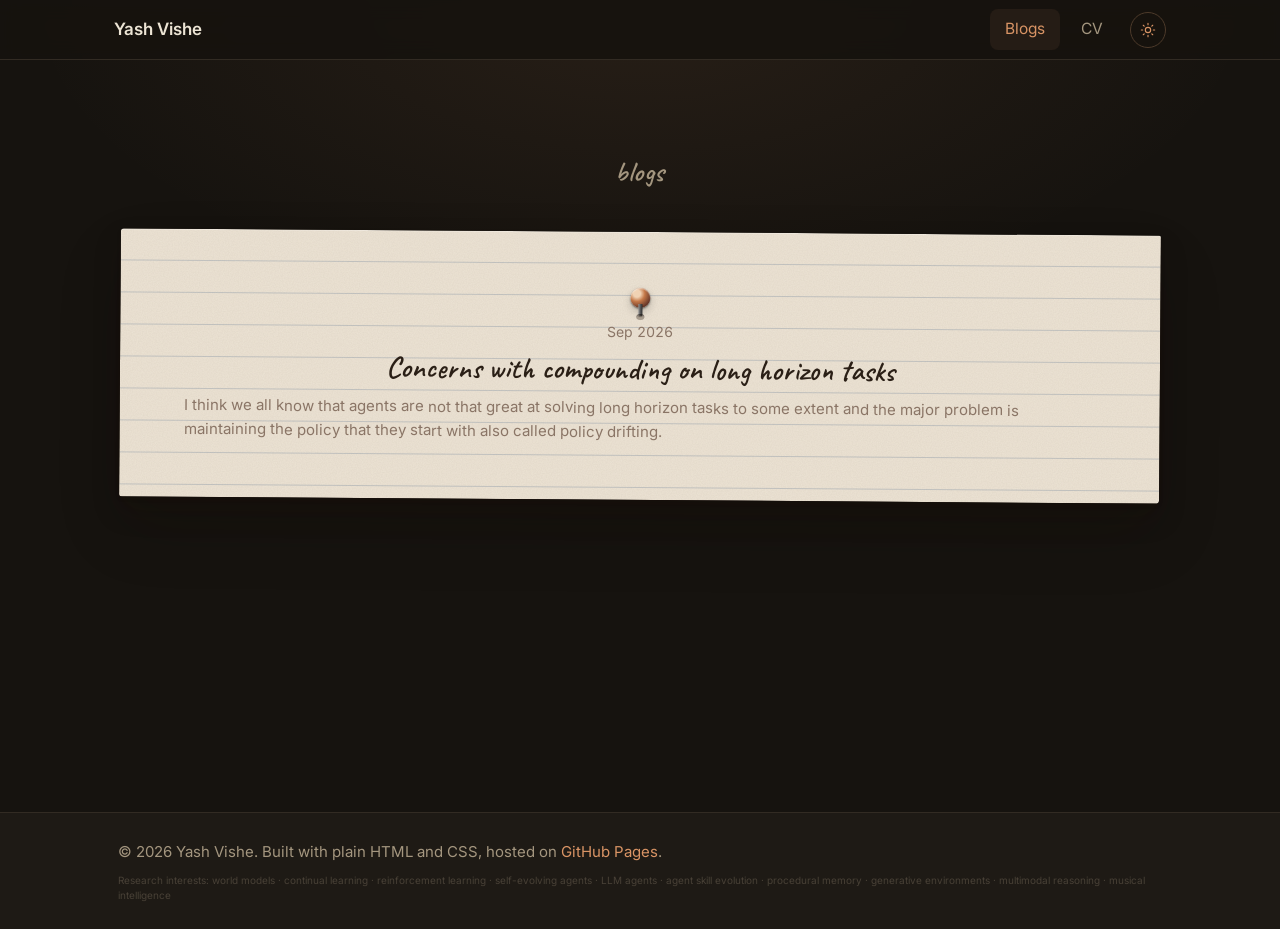
==== blogs/index.html @ 54bf5821 "Add a blogs section next to CV on the live site. Co-authored-by: Cursor <cursoragent@cursor.com>" ====
<!DOCTYPE html>
<html lang="en">
<head>
<meta charset="utf-8">
<meta name="viewport" content="width=device-width, initial-scale=1">
<title>Blogs — Yash Vishe</title>
<meta name="description" content="Notes from Yash Vishe on agents, policy drift, and long horizon tasks.">
<meta name="author" content="Yash Vishe">
<link rel="canonical" href="https://yashvishe13.github.io/blogs/">
<meta name="robots" content="index, follow">

<meta property="og:type" content="website">
<meta property="og:site_name" content="Yash Vishe">
<meta property="og:title" content="Blogs — Yash Vishe">
<meta property="og:description" content="Notes from Yash Vishe on agents, policy drift, and long horizon tasks.">
<meta property="og:url" content="https://yashvishe13.github.io/blogs/">
<meta property="og:image" content="https://yashvishe13.github.io/assets/profile.jpg">

<meta name="twitter:card" content="summary">
<meta name="twitter:title" content="Blogs — Yash Vishe">
<meta name="twitter:description" content="Notes from Yash Vishe on agents, policy drift, and long horizon tasks.">
<meta name="twitter:image" content="https://yashvishe13.github.io/assets/profile.jpg">

<link rel="preconnect" href="https://fonts.googleapis.com">
<link rel="preconnect" href="https://fonts.gstatic.com" crossorigin>
<link href="https://fonts.googleapis.com/css2?family=Caveat:wght@500;600;700&family=Inter:wght@400;500;600;700&display=swap" rel="stylesheet">
<link rel="stylesheet" href="../style.css">

<script>
(function () {
  var saved = localStorage.getItem('theme');
  document.documentElement.setAttribute('data-theme', saved || 'dark');
})();
</script>
</head>
<body class="board">

<nav class="nav">
  <div class="nav-inner">
    <a class="nav-logo" href="/">
      <span>Yash Vishe</span>
    </a>
    <div class="nav-right">
      <ul class="nav-links">
        <li><a href="/blogs/" class="active" aria-current="page">Blogs</a></li>
        <li><a href="/assets/resume_main.pdf">CV</a></li>
      </ul>
      <button id="themeToggle" class="theme-toggle" type="button" aria-label="Toggle color mode" title="Switch to dark mode">
        <svg class="icon-moon" viewBox="0 0 24 24" fill="none" stroke="currentColor" stroke-width="1.7" stroke-linecap="round" stroke-linejoin="round"><path d="M21 12.8A9 9 0 1 1 11.2 3a7 7 0 0 0 9.8 9.8Z"/></svg>
        <svg class="icon-sun" viewBox="0 0 24 24" fill="none" stroke="currentColor" stroke-width="1.7" stroke-linecap="round" stroke-linejoin="round"><circle cx="12" cy="12" r="4"/><path d="M12 2v2m0 16v2M4.9 4.9l1.4 1.4m11.4 11.4 1.4 1.4M2 12h2m16 0h2M4.9 19.1l1.4-1.4M17.7 6.3l1.4-1.4"/></svg>
      </button>
    </div>
  </div>
</nav>

<main class="page page-article">
  <h1 class="board-kicker">blogs</h1>
  <div class="note-list">
    <a class="note-item paper" href="compounding-long-horizon-tasks.html">
      <span class="pin" aria-hidden="true"></span>
      <span class="note-date">Sep 2026</span>
      <span class="note-title">Concerns with compounding on long horizon tasks</span>
      <span class="note-excerpt">I think we all know that agents are not that great at solving long horizon tasks to some extent and the major problem is maintaining the policy that they start with also called policy drifting.</span>
    </a>
  </div>
</main>

<footer class="footer">
  <p>© 2026 Yash Vishe. Built with plain HTML and CSS, hosted on <a href="https://pages.github.com/" target="_blank" rel="noopener">GitHub Pages</a>.</p>
  <p class="footer-keywords">Research interests: world models · continual learning · reinforcement learning · self-evolving agents · LLM agents · agent skill evolution · procedural memory · generative environments · multimodal reasoning · musical intelligence</p>
</footer>

<script>
(function () {
  var btn = document.getElementById('themeToggle');
  apply(document.documentElement.getAttribute('data-theme') || 'dark');

  btn.addEventListener('click', function () {
    var next = document.documentElement.getAttribute('data-theme') === 'dark' ? 'light' : 'dark';
    apply(next);
    localStorage.setItem('theme', next);
  });

  function apply(mode) {
    document.documentElement.setAttribute('data-theme', mode);
    btn.setAttribute('aria-pressed', mode === 'dark');
    btn.title = mode === 'dark' ? 'Switch to light mode' : 'Switch to dark mode';
  }
})();
</script>

</body>
</html>
---- style.css ----
/* ---------- tokens ---------- */
:root {
  --max-width: 1100px;
  --sidebar-w: 250px;
  --gap: 40px;
  --nav-height: 60px;
  --section-gap: 58px;
  --radius: 12px;
  --radius-sm: 8px;
  --shadow-sm: 0 1px 2px rgba(0, 0, 0, .06);
  --shadow-md: 0 4px 14px rgba(0, 0, 0, .08);
  --t: 150ms ease;

  --c-bg: #ffffff;
  --c-bg-2: #f9f4f1;
  --c-bg-3: #f0e8e3;
  --c-nav-bg: rgba(255, 255, 255, .92);
  --c-text: #18100a;
  --c-text-2: #3d2818;
  --c-text-3: #7d6659;
  --c-text-4: #a89082;
  --c-border: #e5d8d0;
  --c-border-2: #d0c0b5;
  --c-accent: #6b3a2a;
  --c-accent-dark: #5a2e1e;
  --c-accent-bg: #f9f0ec;
  --c-accent-border: #dfc4bb;
  --c-amber: #92400e;
  --c-amber-bg: #fef3c7;
  --c-amber-border: #fde68a;

  --c-paper: #ece3d4;
  --c-paper-ink: #2a1f16;
  --c-paper-ink-2: #4a3b2e;
  --c-paper-ink-3: #8a7566;
  --c-paper-accent: #6b3a2a;
}

/* dark mode — explicit choice wins in both directions */
:root[data-theme="dark"] {
  color-scheme: dark;
  --c-bg: #16130f;
  --c-bg-2: #1e1a15;
  --c-bg-3: #2a241d;
  --c-nav-bg: rgba(22, 19, 15, .92);
  --c-text: #ece4d4;
  --c-text-2: #d5c9b5;
  --c-text-3: #a4967f;
  --c-text-4: #7b6f5e;
  --c-border: #322b23;
  --c-border-2: #473d31;
  --c-accent: #d99465;
  --c-accent-dark: #eaab80;
  --c-accent-bg: #251c15;
  --c-accent-border: #4d3a2a;
  --c-amber: #e8b866;
  --c-amber-bg: #2b2113;
  --c-amber-border: #4c3a1d;
  --shadow-sm: 0 1px 2px rgba(0, 0, 0, .4);
  --shadow-md: 0 4px 14px rgba(0, 0, 0, .5);
  --shadow-lg: 0 8px 28px rgba(0, 0, 0, .6);
}

* { box-sizing: border-box; }

html { scroll-behavior: smooth; scroll-padding-top: calc(var(--nav-height) + 24px); }

body {
  margin: 0;
  background: var(--c-bg);
  color: var(--c-text);
  font-family: Inter, -apple-system, system-ui, "Segoe UI", sans-serif;
  font-size: 17px;
  line-height: 1.7;
  -webkit-font-smoothing: antialiased;
}

a { color: var(--c-accent); text-decoration: none; }
a:hover { color: var(--c-accent-dark); text-decoration: underline; }

/* ---------- nav ---------- */
.nav {
  position: sticky;
  top: 0;
  z-index: 50;
  height: var(--nav-height);
  background: var(--c-nav-bg);
  backdrop-filter: saturate(180%) blur(10px);
  border-bottom: 1px solid var(--c-border);
}
.nav-inner {
  max-width: var(--max-width);
  height: 100%;
  margin: 0 auto;
  padding: 0 24px;
  display: flex;
  align-items: center;
  justify-content: space-between;
}
.nav-logo {
  display: flex;
  align-items: center;
  gap: 10px;
  color: var(--c-text);
  font-weight: 600;
}
.nav-logo:hover { text-decoration: none; }
.nav-right { display: flex; align-items: center; gap: 12px; }
.nav-links { display: flex; gap: 6px; list-style: none; margin: 0; padding: 0; }
.nav-links a {
  display: block;
  padding: 7px 15px;
  border-radius: var(--radius-sm);
  color: var(--c-text-3);
  font-size: 15.5px;
  transition: background var(--t), color var(--t);
}
.nav-links a:hover { background: var(--c-bg-2); color: var(--c-text); text-decoration: none; }
.nav-links a.active { background: var(--c-accent-bg); color: var(--c-accent); }

/* ---------- layout ---------- */
.page {
  max-width: var(--max-width);
  margin: 0 auto;
  padding: 52px 28px 0;
}
.profile-layout {
  display: grid;
  grid-template-columns: var(--sidebar-w) minmax(0, 1fr);
  gap: var(--gap);
  align-items: start;
}

/* ---------- sidebar ---------- */
.sidebar { position: sticky; top: calc(var(--nav-height) + 24px); }
.profile-photo-wrap {
  width: 100%;
  aspect-ratio: 1 / 1;
  border-radius: var(--radius);
  overflow: hidden;
  background: var(--c-bg-3);
  box-shadow: var(--shadow-sm);
}
.profile-photo-wrap img {
  width: 100%;
  height: 100%;
  object-fit: cover;
  /* zooms in on head/shoulders from the full-body source photo */
  object-position: 52% 26%;
  transform: scale(2.4);
  transform-origin: 52% 26%;
  display: block;
}
.profile-photo-wrap.empty { border: 1px dashed var(--c-border-2); }
.profile-name {
  margin-top: 18px;
  font-size: 23px;
  font-weight: 700;
  letter-spacing: -.01em;
}
.profile-title { margin-top: 5px; font-size: 15px; color: var(--c-text-3); line-height: 1.45; }
.social-links { display: flex; flex-wrap: wrap; gap: 8px; margin-top: 16px; }
.social-links a {
  display: grid;
  place-items: center;
  width: 34px;
  height: 34px;
  border-radius: var(--radius-sm);
  border: 1px solid var(--c-border);
  background: var(--c-bg);
  color: var(--c-text-2);
  transition: border-color var(--t), background var(--t), color var(--t), transform var(--t);
}
.social-links a:hover {
  border-color: var(--c-accent-border);
  background: var(--c-accent-bg);
  color: var(--c-accent);
  transform: translateY(-1px);
}
.social-links svg { width: 17px; height: 17px; }

/* ---------- sections ---------- */
.section { margin-bottom: var(--section-gap); }
.section-title {
  margin: 0 0 18px;
  padding-bottom: 9px;
  border-bottom: 1px solid var(--c-border);
  font-size: 22px;
  font-weight: 700;
  letter-spacing: -.01em;
}
.subsection-title {
  display: flex;
  align-items: center;
  gap: 10px;
  margin: 26px 0 12px;
  font-size: 14px;
  font-weight: 600;
  letter-spacing: .06em;
  text-transform: uppercase;
  color: var(--c-text-3);
}
.subsection-title::after {
  content: "";
  flex: 1;
  height: 1px;
  background: var(--c-border);
}
.section-title + .subsection-title { margin-top: 4px; }
.bio { margin: 0 0 16px; color: var(--c-text-2); }
.note { margin: 0; font-size: 15px; color: var(--c-text-3); }



/* ---------- news ---------- */
.news-list {
  list-style: none;
  margin: 0;
  padding: 0 12px 0 0;
  /* shows the 2026 items; older news scrolls into view */
  max-height: 380px;
  overflow-y: auto;
  overscroll-behavior: contain;
  scrollbar-width: thin;
  scrollbar-color: var(--c-border-2) transparent;
  /* fades the last row so it reads as "there is more below" */
  mask-image: linear-gradient(to bottom, #000 calc(100% - 34px), transparent 100%);
}
.news-list::-webkit-scrollbar { width: 8px; }
.news-list::-webkit-scrollbar-track { background: transparent; }
.news-list::-webkit-scrollbar-thumb {
  background: var(--c-border-2);
  border: 2px solid var(--c-bg);
  border-radius: 999px;
}
.news-list::-webkit-scrollbar-thumb:hover { background: var(--c-accent-border); }
.news-item {
  display: grid;
  grid-template-columns: 100px minmax(0, 1fr);
  gap: 14px;
  padding: 14px 0;
  border-bottom: 1px solid var(--c-border);
}
.news-item[hidden] { display: none; }
.news-date { color: var(--c-text-4); font-size: 15px; font-variant-numeric: tabular-nums; }
.news-text { color: var(--c-text-2); }
.show-more {
  margin-top: 12px;
  padding: 0;
  border: 0;
  background: none;
  color: var(--c-accent);
  font: inherit;
  font-size: 15px;
  cursor: pointer;
}
.show-more:hover { text-decoration: underline; }

/* ---------- publication / project cards ---------- */
.pub-list { display: flex; flex-direction: column; gap: 16px; }
.pub-card {
  padding: 20px 22px;
  border: 1px solid var(--c-border);
  border-radius: var(--radius);
  background: var(--c-bg);
  transition: border-color var(--t), box-shadow var(--t), transform var(--t);
}
.pub-card:hover {
  border-color: var(--c-accent-border);
  box-shadow: var(--shadow-md);
  transform: translateY(-1px);
}
.pub-tags { display: flex; flex-wrap: wrap; gap: 6px; margin-bottom: 8px; }
.tag {
  padding: 2px 9px;
  border-radius: 999px;
  font-size: 12px;
  font-weight: 500;
  line-height: 1.7;
}
.tag-venue { background: var(--c-accent-bg); border: 1px solid var(--c-accent-border); color: var(--c-accent); }
.tag-review { background: var(--c-bg-2); border: 1px solid var(--c-border); color: var(--c-text-3); }
.tag-award { background: var(--c-amber-bg); border: 1px solid var(--c-amber-border); color: var(--c-amber); }
.pub-title { font-size: 17px; font-weight: 600; line-height: 1.4; }
.pub-title a { color: var(--c-text); }
.pub-title a:hover { color: var(--c-accent); text-decoration: none; }
.pub-authors { margin-top: 5px; font-size: 15.5px; color: var(--c-text-3); }
.pub-authors strong { color: var(--c-text); font-weight: 600; }
.pub-venue { margin-top: 3px; font-size: 15px; font-style: italic; color: var(--c-text-3); }
.pub-links { display: flex; flex-wrap: wrap; gap: 8px; margin-top: 11px; }
.pub-link {
  padding: 5px 13px;
  border: 1px solid var(--c-border);
  border-radius: var(--radius-sm);
  background: var(--c-bg-2);
  color: var(--c-text-2);
  font-size: 14.5px;
  transition: border-color var(--t), background var(--t), color var(--t);
}
.pub-link:hover {
  border-color: var(--c-accent-border);
  background: var(--c-accent-bg);
  color: var(--c-accent);
  text-decoration: none;
}

/* ---------- experience / education ---------- */
.exp-list { display: flex; flex-direction: column; gap: 26px; }
.exp-head { display: flex; align-items: baseline; justify-content: space-between; gap: 16px; }
.exp-role { font-size: 17px; font-weight: 600; }
.exp-date { color: var(--c-text-4); font-size: 15px; white-space: nowrap; }
.exp-org { font-size: 15.5px; color: var(--c-accent); }
.exp-note { margin: 8px 0 0; color: var(--c-text-2); }
.exp-note + .exp-note { margin-top: 4px; }

/* ---------- skills ---------- */
.skills { margin: 0; }
.skills dt { margin-top: 12px; font-weight: 600; font-size: 15.5px; }
.skills dt:first-child { margin-top: 0; }
.skills dd { margin: 0; color: var(--c-text-2); }

/* ---------- footer ---------- */
.footer {
  margin-top: 20px;
  border-top: 1px solid var(--c-border);
  background: var(--c-bg-2);
}
.footer p {
  max-width: var(--max-width);
  margin: 0 auto;
  padding: 26px 28px 8px;
  font-size: 15px;
  color: var(--c-text-3);
}
/* crawlable, but deliberately quiet */
.footer-keywords {
  padding-top: 0 !important;
  padding-bottom: 26px !important;
  font-size: 10px !important;
  line-height: 1.5;
  color: var(--c-text-4) !important;
  opacity: .45;
}

/* ---------- light / dark toggle ---------- */
.theme-toggle {
  display: grid;
  place-items: center;
  width: 36px;
  height: 36px;
  padding: 0;
  border: 1px solid var(--c-accent-border);
  border-radius: 999px;
  background: transparent;
  color: var(--c-accent);
  cursor: pointer;
  transition: background var(--t), border-color var(--t), transform var(--t);
}
.theme-toggle:hover { background: var(--c-accent-bg); transform: translateY(-1px); }
.theme-toggle svg { width: 16px; height: 16px; }
.theme-toggle .icon-sun { display: none; }
:root[data-theme="dark"] .theme-toggle .icon-moon { display: none; }
:root[data-theme="dark"] .theme-toggle .icon-sun { display: block; }

/* ---------- blogs / notes ---------- */
body.board {
  background-color: #e7dfd4;
  background-image: radial-gradient(ellipse 80% 55% at 50% 0%, rgba(107, 58, 42, .08), transparent 60%);
}
:root[data-theme="dark"] body.board {
  background-color: var(--c-bg);
  background-image: radial-gradient(ellipse 80% 55% at 50% 0%, rgba(217, 148, 101, .09), transparent 60%);
}

.page-article {
  display: flex;
  flex-direction: column;
  align-items: center;
  max-width: 1320px;
  padding-top: 88px;
  padding-bottom: 96px;
  min-height: calc(100vh - var(--nav-height) - 108px);
}

.board-kicker {
  margin: 0 0 36px;
  font-family: "Caveat", Inter, cursive;
  font-size: 28px;
  font-weight: 600;
  color: var(--c-text-3);
  letter-spacing: .02em;
}

.paper {
  position: relative;
  background-color: var(--c-paper);
  background-image:
    repeating-linear-gradient(
      to bottom,
      transparent 0,
      transparent 31px,
      rgba(90, 115, 145, .28) 31px,
      rgba(90, 115, 145, .28) 32px
    ),
    url("data:image/svg+xml;utf8,<svg xmlns='http://www.w3.org/2000/svg' width='160' height='160'><filter id='n'><feTurbulence type='fractalNoise' baseFrequency='.8' numOctaves='2' stitchTiles='stitch'/><feColorMatrix values='0 0 0 0 .16  0 0 0 0 .11  0 0 0 0 .07  0 0 0 .08 0'/></filter><rect width='100%' height='100%' filter='url(%23n)'/></svg>");
  color: var(--c-paper-ink);
  box-shadow:
    0 1px 0 rgba(255, 255, 255, .28) inset,
    0 2px 4px rgba(40, 24, 12, .1),
    0 14px 28px rgba(20, 12, 6, .18),
    0 32px 64px rgba(20, 12, 6, .16);
  border-radius: 3px 2px 4px 3px;
}

.pin {
  position: absolute;
  top: 56px;
  left: 50%;
  z-index: 2;
  width: 20px;
  height: 20px;
  margin-left: -10px;
  border-radius: 50%;
  background: radial-gradient(circle at 32% 28%, #f0d2b4 0 18%, #c47848 40%, #6b3a2a 72%, #3d2218 100%);
  box-shadow:
    0 1px 2px rgba(0, 0, 0, .5),
    0 4px 8px rgba(0, 0, 0, .2),
    inset 0 1px 1px rgba(255, 255, 255, .45);
}
.pin::before {
  content: "";
  position: absolute;
  left: 50%;
  top: 16px;
  width: 4px;
  height: 12px;
  margin-left: -2px;
  border-radius: 0 0 1px 1px;
  background: linear-gradient(90deg, #9a9a9a, #5c5c5c 45%, #2e2e2e);
  box-shadow: 0 1px 1px rgba(0, 0, 0, .35);
}
.pin::after {
  content: "";
  position: absolute;
  left: 50%;
  top: 26px;
  width: 8px;
  height: 6px;
  margin-left: -4px;
  border-radius: 50%;
  background: rgba(40, 24, 12, .32);
  box-shadow: inset 0 1px 1px rgba(0, 0, 0, .28);
}

.note-list {
  display: flex;
  flex-direction: column;
  align-items: center;
  width: min(1040px, 100%);
}
.note-item {
  display: block;
  width: 100%;
  padding: 88px 64px 56px;
  transform: rotate(.4deg);
  color: var(--c-paper-ink);
}
.note-item:hover {
  color: var(--c-paper-ink);
  text-decoration: none;
}
.note-item:hover .note-title { color: var(--c-paper-accent); }
.note-item:focus-visible {
  outline: 2px solid var(--c-accent);
  outline-offset: 6px;
}
.note-date {
  display: block;
  text-align: center;
  color: var(--c-paper-ink-3);
  font-size: 14px;
  font-variant-numeric: tabular-nums;
}
.note-title {
  display: block;
  margin-top: 8px;
  font-family: "Caveat", Inter, cursive;
  font-size: 30px;
  font-weight: 600;
  line-height: 1.15;
  text-align: center;
  color: var(--c-paper-ink);
}
.note-excerpt {
  display: block;
  margin-top: 10px;
  font-size: 15px;
  color: var(--c-paper-ink-3);
  line-height: 1.6;
}

.article-back {
  margin-bottom: 56px;
  font-size: 14.5px;
  color: var(--c-text-3);
}
.article-back:hover { color: var(--c-accent); text-decoration: none; }

.article {
  width: 100%;
  margin: 12px auto 0;
  padding: 108px 80px 80px;
  transform: rotate(-.6deg);
}
.article-title {
  margin: 0;
  font-family: "Caveat", Inter, cursive;
  font-size: 44px;
  font-weight: 600;
  line-height: 1.15;
  letter-spacing: .01em;
  text-align: center;
  color: var(--c-paper-ink);
}
.article-meta {
  margin: 12px 0 0;
  text-align: center;
  font-size: 15px;
  color: var(--c-paper-ink-3);
}
.article-body {
  margin-top: 32px;
  font-size: 18px;
  line-height: 32px;
  color: var(--c-paper-ink-2);
}
.article-body p {
  margin: 0 0 32px;
}
.article-body p:last-child { margin-bottom: 0; }

/* ---------- responsive ---------- */
@media (max-width: 900px) {
  .profile-layout { grid-template-columns: 1fr; gap: 28px; }
  .sidebar {
    position: static;
    display: grid;
    grid-template-columns: 130px minmax(0, 1fr);
    gap: 18px;
    align-items: center;
  }
  .profile-photo-wrap { width: 130px; }
  .profile-name { margin-top: 0; }
}

@media (max-width: 560px) {
  .page { padding-top: 28px; }
  .sidebar { grid-template-columns: 1fr; justify-items: start; }
  .news-item { grid-template-columns: 1fr; gap: 2px; }
  .exp-head { flex-direction: column; gap: 2px; }
  .nav-right { gap: 8px; }
  .page-article { padding-top: 48px; }
  .article-back { margin-bottom: 36px; }
  .article,
  .note-item { padding: 72px 28px 40px; }
  .article { transform: rotate(-.4deg); }
  .article-title { font-size: 34px; }
}
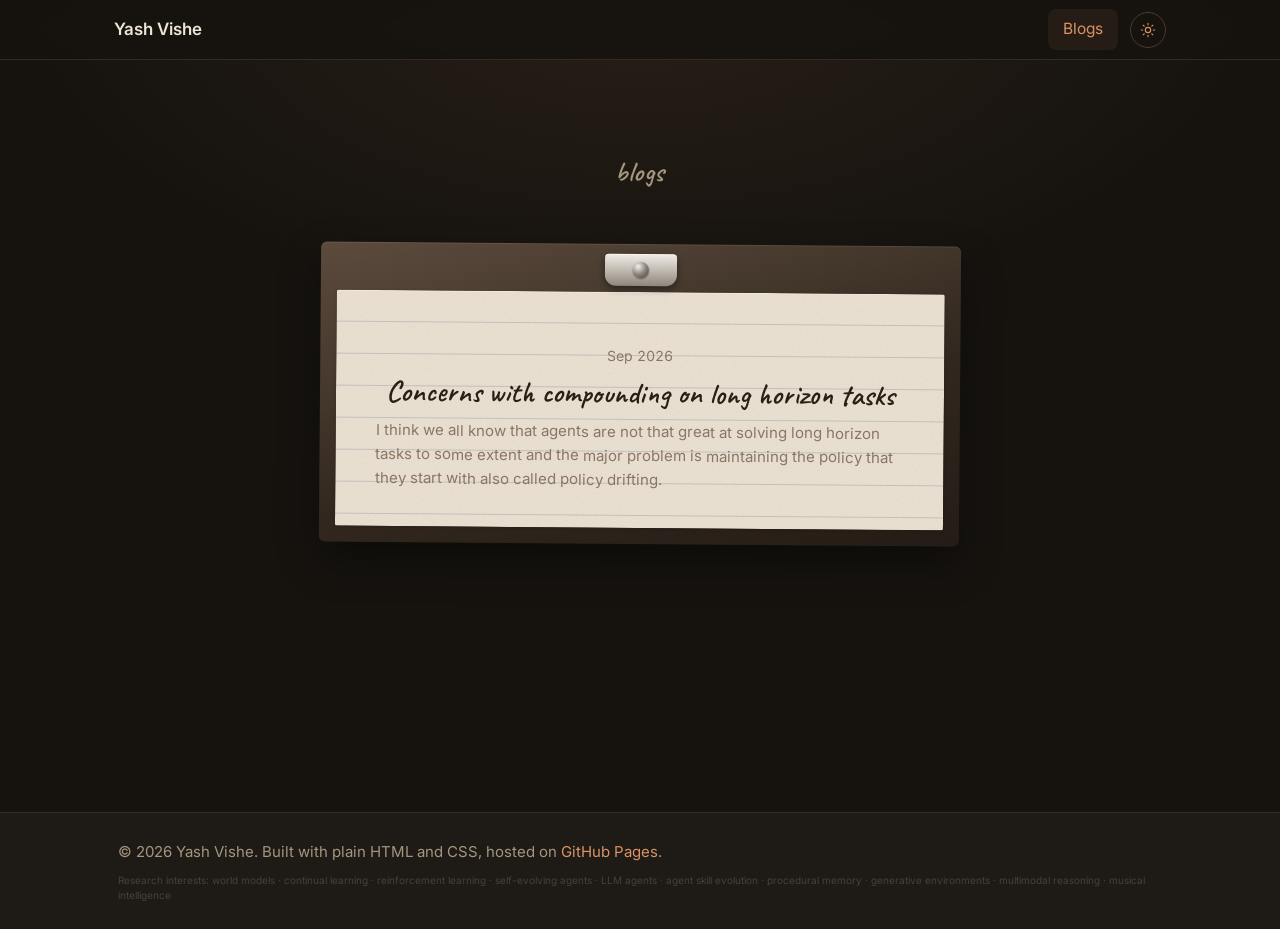
==== commit 1cef7ba2: "Restore the clipboard look on blogs and drop CV from the nav. Co-authored-by: Cursor <cursoragent@cu" ====
--- a/blogs/index.html
+++ b/blogs/index.html
@@ -43,7 +43,6 @@
     <div class="nav-right">
       <ul class="nav-links">
         <li><a href="/blogs/" class="active" aria-current="page">Blogs</a></li>
-        <li><a href="/assets/resume_main.pdf">CV</a></li>
       </ul>
       <button id="themeToggle" class="theme-toggle" type="button" aria-label="Toggle color mode" title="Switch to dark mode">
         <svg class="icon-moon" viewBox="0 0 24 24" fill="none" stroke="currentColor" stroke-width="1.7" stroke-linecap="round" stroke-linejoin="round"><path d="M21 12.8A9 9 0 1 1 11.2 3a7 7 0 0 0 9.8 9.8Z"/></svg>
@@ -56,11 +55,13 @@
 <main class="page page-article">
   <h1 class="board-kicker">blogs</h1>
   <div class="note-list">
-    <a class="note-item paper" href="compounding-long-horizon-tasks.html">
-      <span class="pin" aria-hidden="true"></span>
-      <span class="note-date">Sep 2026</span>
-      <span class="note-title">Concerns with compounding on long horizon tasks</span>
-      <span class="note-excerpt">I think we all know that agents are not that great at solving long horizon tasks to some extent and the major problem is maintaining the policy that they start with also called policy drifting.</span>
+    <a class="clipboard" href="compounding-long-horizon-tasks.html">
+      <span class="clip" aria-hidden="true"></span>
+      <span class="paper">
+        <span class="note-date">Sep 2026</span>
+        <span class="note-title">Concerns with compounding on long horizon tasks</span>
+        <span class="note-excerpt">I think we all know that agents are not that great at solving long horizon tasks to some extent and the major problem is maintaining the policy that they start with also called policy drifting.</span>
+      </span>
     </a>
   </div>
 </main>
--- a/style.css
+++ b/style.css
@@ -392,6 +392,7 @@
 }
 
 .paper {
+  display: block;
   position: relative;
   background-color: var(--c-paper);
   background-image:
@@ -405,74 +406,84 @@
     url("data:image/svg+xml;utf8,<svg xmlns='http://www.w3.org/2000/svg' width='160' height='160'><filter id='n'><feTurbulence type='fractalNoise' baseFrequency='.8' numOctaves='2' stitchTiles='stitch'/><feColorMatrix values='0 0 0 0 .16  0 0 0 0 .11  0 0 0 0 .07  0 0 0 .08 0'/></filter><rect width='100%' height='100%' filter='url(%23n)'/></svg>");
   color: var(--c-paper-ink);
   box-shadow:
-    0 1px 0 rgba(255, 255, 255, .28) inset,
-    0 2px 4px rgba(40, 24, 12, .1),
-    0 14px 28px rgba(20, 12, 6, .18),
-    0 32px 64px rgba(20, 12, 6, .16);
-  border-radius: 3px 2px 4px 3px;
-}
-
-.pin {
+    0 1px 0 rgba(255, 255, 255, .35) inset,
+    0 1px 3px rgba(20, 12, 6, .18);
+  border-radius: 2px;
+}
+
+.clipboard {
+  position: relative;
+  display: block;
+  width: min(900px, 100%);
+  margin: 12px auto 0;
+  padding: 48px 16px 16px;
+  background:
+    linear-gradient(165deg, #5c4b3d 0%, #32281f 58%, #241c16 100%);
+  border-radius: 6px;
+  transform: rotate(-.65deg);
+  box-shadow:
+    inset 0 1px 0 rgba(255, 255, 255, .08),
+    0 18px 40px rgba(0, 0, 0, .38);
+  color: inherit;
+  text-decoration: none;
+}
+a.clipboard:hover {
+  color: inherit;
+  text-decoration: none;
+}
+a.clipboard:hover .note-title { color: var(--c-paper-accent); }
+a.clipboard:focus-visible {
+  outline: 2px solid var(--c-accent);
+  outline-offset: 8px;
+}
+
+.clip {
   position: absolute;
-  top: 56px;
+  top: 10px;
   left: 50%;
-  z-index: 2;
-  width: 20px;
-  height: 20px;
-  margin-left: -10px;
-  border-radius: 50%;
-  background: radial-gradient(circle at 32% 28%, #f0d2b4 0 18%, #c47848 40%, #6b3a2a 72%, #3d2218 100%);
-  box-shadow:
-    0 1px 2px rgba(0, 0, 0, .5),
-    0 4px 8px rgba(0, 0, 0, .2),
-    inset 0 1px 1px rgba(255, 255, 255, .45);
-}
-.pin::before {
+  z-index: 3;
+  width: 84px;
+  height: 46px;
+  margin-left: -42px;
+}
+.clip::before {
   content: "";
   position: absolute;
-  left: 50%;
-  top: 16px;
-  width: 4px;
-  height: 12px;
-  margin-left: -2px;
-  border-radius: 0 0 1px 1px;
-  background: linear-gradient(90deg, #9a9a9a, #5c5c5c 45%, #2e2e2e);
-  box-shadow: 0 1px 1px rgba(0, 0, 0, .35);
-}
-.pin::after {
+  top: 0;
+  left: 6px;
+  right: 6px;
+  height: 32px;
+  background: linear-gradient(180deg, #f0ece6 0%, #c4bdb4 48%, #8d867d 100%);
+  border-radius: 4px 4px 11px 11px;
+  box-shadow:
+    inset 0 1px 0 rgba(255, 255, 255, .55),
+    0 3px 7px rgba(0, 0, 0, .4);
+}
+.clip::after {
   content: "";
   position: absolute;
+  top: 8px;
   left: 50%;
-  top: 26px;
-  width: 8px;
-  height: 6px;
-  margin-left: -4px;
+  width: 16px;
+  height: 16px;
+  margin-left: -8px;
   border-radius: 50%;
-  background: rgba(40, 24, 12, .32);
-  box-shadow: inset 0 1px 1px rgba(0, 0, 0, .28);
+  background: radial-gradient(circle at 32% 28%, #f4f0ea, #8a847c 50%, #3f3a35 100%);
+  box-shadow: 0 1px 2px rgba(0, 0, 0, .45);
 }
 
 .note-list {
   display: flex;
   flex-direction: column;
   align-items: center;
-  width: min(1040px, 100%);
-}
-.note-item {
-  display: block;
+  width: min(640px, 100%);
+}
+.note-list .clipboard {
   width: 100%;
-  padding: 88px 64px 56px;
-  transform: rotate(.4deg);
-  color: var(--c-paper-ink);
-}
-.note-item:hover {
-  color: var(--c-paper-ink);
-  text-decoration: none;
-}
-.note-item:hover .note-title { color: var(--c-paper-accent); }
-.note-item:focus-visible {
-  outline: 2px solid var(--c-accent);
-  outline-offset: 6px;
+  transform: rotate(.45deg);
+}
+.note-list .paper {
+  padding: 52px 40px 36px;
 }
 .note-date {
   display: block;
@@ -506,11 +517,8 @@
 }
 .article-back:hover { color: var(--c-accent); text-decoration: none; }
 
-.article {
-  width: 100%;
-  margin: 12px auto 0;
-  padding: 108px 80px 80px;
-  transform: rotate(-.6deg);
+.article.clipboard .paper {
+  padding: 56px 64px 64px;
 }
 .article-title {
   margin: 0;
@@ -561,8 +569,8 @@
   .nav-right { gap: 8px; }
   .page-article { padding-top: 48px; }
   .article-back { margin-bottom: 36px; }
-  .article,
-  .note-item { padding: 72px 28px 40px; }
-  .article { transform: rotate(-.4deg); }
+  .clipboard { padding: 44px 10px 10px; }
+  .note-list .paper,
+  .article.clipboard .paper { padding: 48px 22px 32px; }
   .article-title { font-size: 34px; }
 }
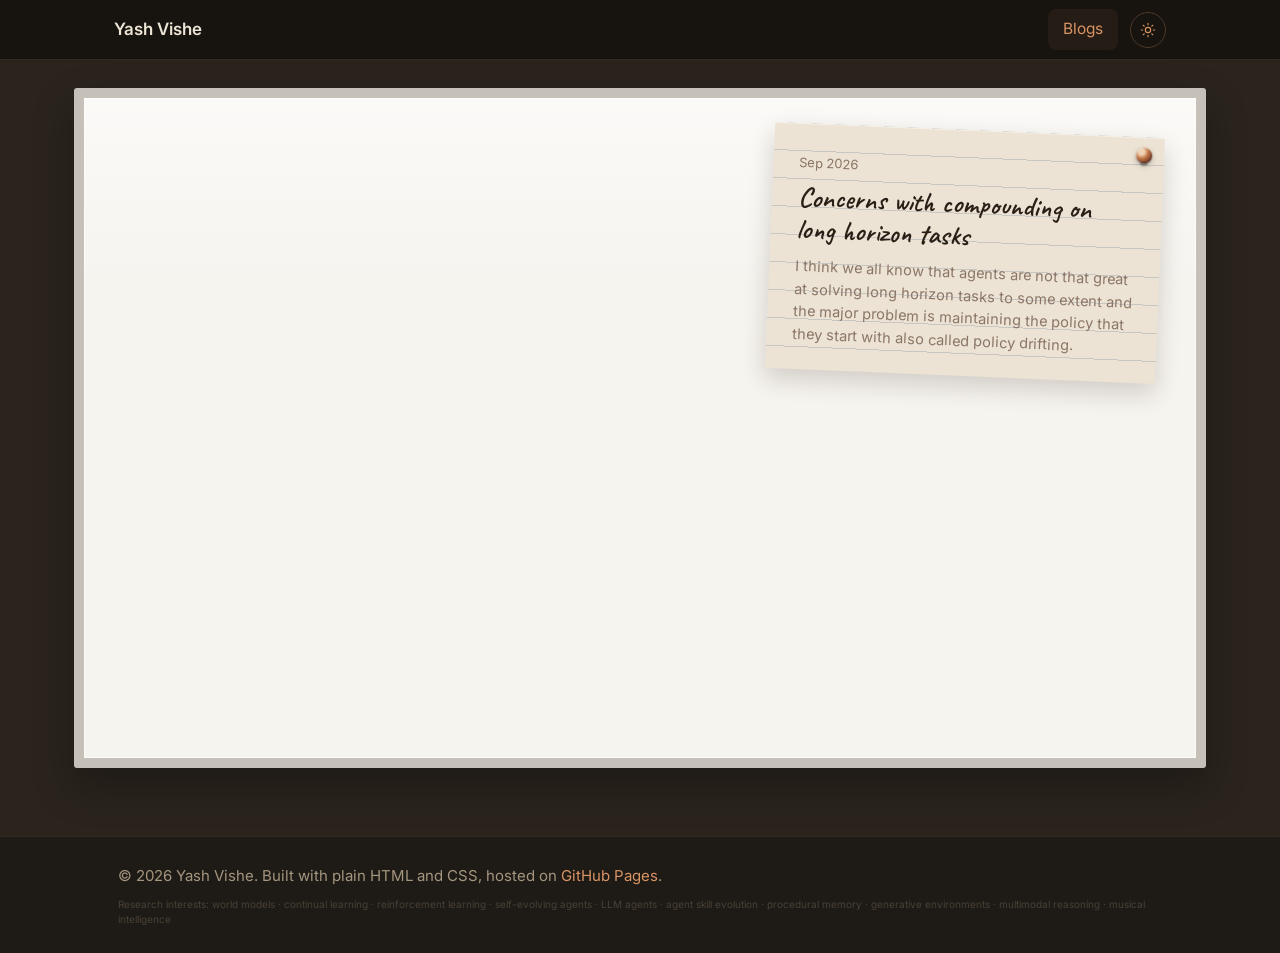
==== commit 6528f5f6: "Turn the blogs page into a whiteboard with one cornered note. Co-authored-by: Cursor <cursoragent@cu" ====
--- a/blogs/index.html
+++ b/blogs/index.html
@@ -53,15 +53,13 @@
 </nav>
 
 <main class="page page-article">
-  <h1 class="board-kicker">blogs</h1>
-  <div class="note-list">
-    <a class="clipboard" href="compounding-long-horizon-tasks.html">
-      <span class="clip" aria-hidden="true"></span>
-      <span class="paper">
-        <span class="note-date">Sep 2026</span>
-        <span class="note-title">Concerns with compounding on long horizon tasks</span>
-        <span class="note-excerpt">I think we all know that agents are not that great at solving long horizon tasks to some extent and the major problem is maintaining the policy that they start with also called policy drifting.</span>
-      </span>
+  <div class="whiteboard">
+    <h1 class="sr-only">Blogs</h1>
+    <a class="sticky-note" href="compounding-long-horizon-tasks.html">
+      <span class="tack" aria-hidden="true"></span>
+      <span class="note-date">Sep 2026</span>
+      <span class="note-title">Concerns with compounding on long horizon tasks</span>
+      <span class="note-excerpt">I think we all know that agents are not that great at solving long horizon tasks to some extent and the major problem is maintaining the policy that they start with also called policy drifting.</span>
     </a>
   </div>
 </main>
--- a/style.css
+++ b/style.css
@@ -363,187 +363,171 @@
 :root[data-theme="dark"] .theme-toggle .icon-sun { display: block; }
 
 /* ---------- blogs / notes ---------- */
+.sr-only {
+  position: absolute;
+  width: 1px;
+  height: 1px;
+  padding: 0;
+  margin: -1px;
+  overflow: hidden;
+  clip: rect(0, 0, 0, 0);
+  white-space: nowrap;
+  border: 0;
+}
+
 body.board {
-  background-color: #e7dfd4;
-  background-image: radial-gradient(ellipse 80% 55% at 50% 0%, rgba(107, 58, 42, .08), transparent 60%);
-}
-:root[data-theme="dark"] body.board {
-  background-color: var(--c-bg);
-  background-image: radial-gradient(ellipse 80% 55% at 50% 0%, rgba(217, 148, 101, .09), transparent 60%);
+  background: #2a241d;
+}
+:root:not([data-theme="dark"]) body.board {
+  background: #d9d3cb;
 }
 
 .page-article {
-  display: flex;
-  flex-direction: column;
-  align-items: center;
-  max-width: 1320px;
-  padding-top: 88px;
-  padding-bottom: 96px;
+  max-width: 1180px;
+  padding: 28px 24px 48px;
   min-height: calc(100vh - var(--nav-height) - 108px);
 }
 
-.board-kicker {
-  margin: 0 0 36px;
-  font-family: "Caveat", Inter, cursive;
-  font-size: 28px;
-  font-weight: 600;
-  color: var(--c-text-3);
-  letter-spacing: .02em;
-}
-
-.paper {
+.whiteboard {
+  position: relative;
+  min-height: calc(100vh - var(--nav-height) - 160px);
+  background:
+    linear-gradient(180deg, rgba(255,255,255,.55), rgba(255,255,255,0) 28%),
+    #f6f4ef;
+  border: 10px solid #c5c0b8;
+  border-radius: 3px;
+  box-shadow:
+    inset 0 0 0 1px rgba(255, 255, 255, .7),
+    0 18px 40px rgba(0, 0, 0, .28);
+}
+
+.sticky-note {
+  position: absolute;
+  top: 32px;
+  right: 36px;
+  z-index: 1;
   display: block;
-  position: relative;
+  width: min(390px, calc(100% - 48px));
+  padding: 28px 26px 24px;
   background-color: var(--c-paper);
   background-image:
     repeating-linear-gradient(
       to bottom,
       transparent 0,
-      transparent 31px,
-      rgba(90, 115, 145, .28) 31px,
-      rgba(90, 115, 145, .28) 32px
-    ),
-    url("data:image/svg+xml;utf8,<svg xmlns='http://www.w3.org/2000/svg' width='160' height='160'><filter id='n'><feTurbulence type='fractalNoise' baseFrequency='.8' numOctaves='2' stitchTiles='stitch'/><feColorMatrix values='0 0 0 0 .16  0 0 0 0 .11  0 0 0 0 .07  0 0 0 .08 0'/></filter><rect width='100%' height='100%' filter='url(%23n)'/></svg>");
+      transparent 27px,
+      rgba(90, 115, 145, .26) 27px,
+      rgba(90, 115, 145, .26) 28px
+    );
   color: var(--c-paper-ink);
+  text-decoration: none;
+  transform: rotate(2.4deg);
   box-shadow:
-    0 1px 0 rgba(255, 255, 255, .35) inset,
-    0 1px 3px rgba(20, 12, 6, .18);
-  border-radius: 2px;
-}
-
-.clipboard {
-  position: relative;
-  display: block;
-  width: min(900px, 100%);
-  margin: 12px auto 0;
-  padding: 48px 16px 16px;
-  background:
-    linear-gradient(165deg, #5c4b3d 0%, #32281f 58%, #241c16 100%);
-  border-radius: 6px;
-  transform: rotate(-.65deg);
-  box-shadow:
-    inset 0 1px 0 rgba(255, 255, 255, .08),
-    0 18px 40px rgba(0, 0, 0, .38);
-  color: inherit;
+    0 1px 0 rgba(255, 255, 255, .4) inset,
+    0 10px 24px rgba(40, 24, 12, .18);
+}
+a.sticky-note:hover {
+  color: var(--c-paper-ink);
   text-decoration: none;
 }
-a.clipboard:hover {
-  color: inherit;
-  text-decoration: none;
-}
-a.clipboard:hover .note-title { color: var(--c-paper-accent); }
-a.clipboard:focus-visible {
+a.sticky-note:hover .note-title { color: var(--c-paper-accent); }
+a.sticky-note:focus-visible {
   outline: 2px solid var(--c-accent);
-  outline-offset: 8px;
-}
-
-.clip {
+  outline-offset: 6px;
+}
+
+.tack {
   position: absolute;
   top: 10px;
-  left: 50%;
-  z-index: 3;
-  width: 84px;
-  height: 46px;
-  margin-left: -42px;
-}
-.clip::before {
+  right: 12px;
+  width: 16px;
+  height: 16px;
+  border-radius: 50%;
+  background: radial-gradient(circle at 32% 28%, #f0d2b4 0 18%, #c47848 42%, #6b3a2a 74%, #3d2218 100%);
+  box-shadow:
+    0 1px 2px rgba(0, 0, 0, .45),
+    0 3px 6px rgba(0, 0, 0, .2),
+    inset 0 1px 1px rgba(255, 255, 255, .45);
+}
+.tack::after {
   content: "";
   position: absolute;
-  top: 0;
-  left: 6px;
-  right: 6px;
-  height: 32px;
-  background: linear-gradient(180deg, #f0ece6 0%, #c4bdb4 48%, #8d867d 100%);
-  border-radius: 4px 4px 11px 11px;
-  box-shadow:
-    inset 0 1px 0 rgba(255, 255, 255, .55),
-    0 3px 7px rgba(0, 0, 0, .4);
-}
-.clip::after {
-  content: "";
-  position: absolute;
-  top: 8px;
   left: 50%;
-  width: 16px;
-  height: 16px;
-  margin-left: -8px;
+  top: 14px;
+  width: 8px;
+  height: 5px;
+  margin-left: -4px;
   border-radius: 50%;
-  background: radial-gradient(circle at 32% 28%, #f4f0ea, #8a847c 50%, #3f3a35 100%);
-  box-shadow: 0 1px 2px rgba(0, 0, 0, .45);
-}
-
-.note-list {
-  display: flex;
-  flex-direction: column;
-  align-items: center;
-  width: min(640px, 100%);
-}
-.note-list .clipboard {
-  width: 100%;
-  transform: rotate(.45deg);
-}
-.note-list .paper {
-  padding: 52px 40px 36px;
-}
+  background: rgba(40, 24, 12, .22);
+}
+
 .note-date {
   display: block;
-  text-align: center;
+  padding-right: 18px;
+  text-align: left;
   color: var(--c-paper-ink-3);
-  font-size: 14px;
+  font-size: 13px;
   font-variant-numeric: tabular-nums;
 }
 .note-title {
   display: block;
   margin-top: 8px;
+  padding-right: 12px;
   font-family: "Caveat", Inter, cursive;
-  font-size: 30px;
+  font-size: 28px;
   font-weight: 600;
   line-height: 1.15;
-  text-align: center;
   color: var(--c-paper-ink);
 }
 .note-excerpt {
   display: block;
   margin-top: 10px;
-  font-size: 15px;
+  font-size: 14.5px;
   color: var(--c-paper-ink-3);
-  line-height: 1.6;
+  line-height: 1.55;
 }
 
 .article-back {
-  margin-bottom: 56px;
+  position: absolute;
+  top: 20px;
+  left: 24px;
+  z-index: 2;
   font-size: 14.5px;
-  color: var(--c-text-3);
-}
-.article-back:hover { color: var(--c-accent); text-decoration: none; }
-
-.article.clipboard .paper {
-  padding: 56px 64px 64px;
+  color: #8a8378;
+}
+.article-back:hover { color: var(--c-paper-accent); text-decoration: none; }
+
+.article-note {
+  position: relative;
+  top: auto;
+  right: auto;
+  margin: 56px 28px 40px auto;
+  width: min(560px, calc(100% - 48px));
+  padding: 40px 36px 44px;
+  transform: rotate(1.2deg);
 }
 .article-title {
   margin: 0;
+  padding-right: 18px;
   font-family: "Caveat", Inter, cursive;
-  font-size: 44px;
+  font-size: 36px;
   font-weight: 600;
   line-height: 1.15;
   letter-spacing: .01em;
-  text-align: center;
   color: var(--c-paper-ink);
 }
 .article-meta {
-  margin: 12px 0 0;
-  text-align: center;
-  font-size: 15px;
+  margin: 10px 0 0;
+  font-size: 14px;
   color: var(--c-paper-ink-3);
 }
 .article-body {
-  margin-top: 32px;
-  font-size: 18px;
-  line-height: 32px;
+  margin-top: 24px;
+  font-size: 16.5px;
+  line-height: 28px;
   color: var(--c-paper-ink-2);
 }
 .article-body p {
-  margin: 0 0 32px;
+  margin: 0 0 28px;
 }
 .article-body p:last-child { margin-bottom: 0; }
 
@@ -567,10 +551,18 @@
   .news-item { grid-template-columns: 1fr; gap: 2px; }
   .exp-head { flex-direction: column; gap: 2px; }
   .nav-right { gap: 8px; }
-  .page-article { padding-top: 48px; }
-  .article-back { margin-bottom: 36px; }
-  .clipboard { padding: 44px 10px 10px; }
-  .note-list .paper,
-  .article.clipboard .paper { padding: 48px 22px 32px; }
-  .article-title { font-size: 34px; }
-}
+  .page-article { padding: 16px 12px 32px; }
+  .whiteboard { min-height: calc(100vh - var(--nav-height) - 130px); border-width: 7px; }
+  .sticky-note {
+    top: 20px;
+    right: 16px;
+    width: calc(100% - 32px);
+  }
+  .article-note {
+    margin: 52px 12px 28px auto;
+    width: calc(100% - 24px);
+    padding: 32px 22px 28px;
+  }
+  .article-title { font-size: 30px; }
+  .article-back { top: 14px; left: 14px; }
+}
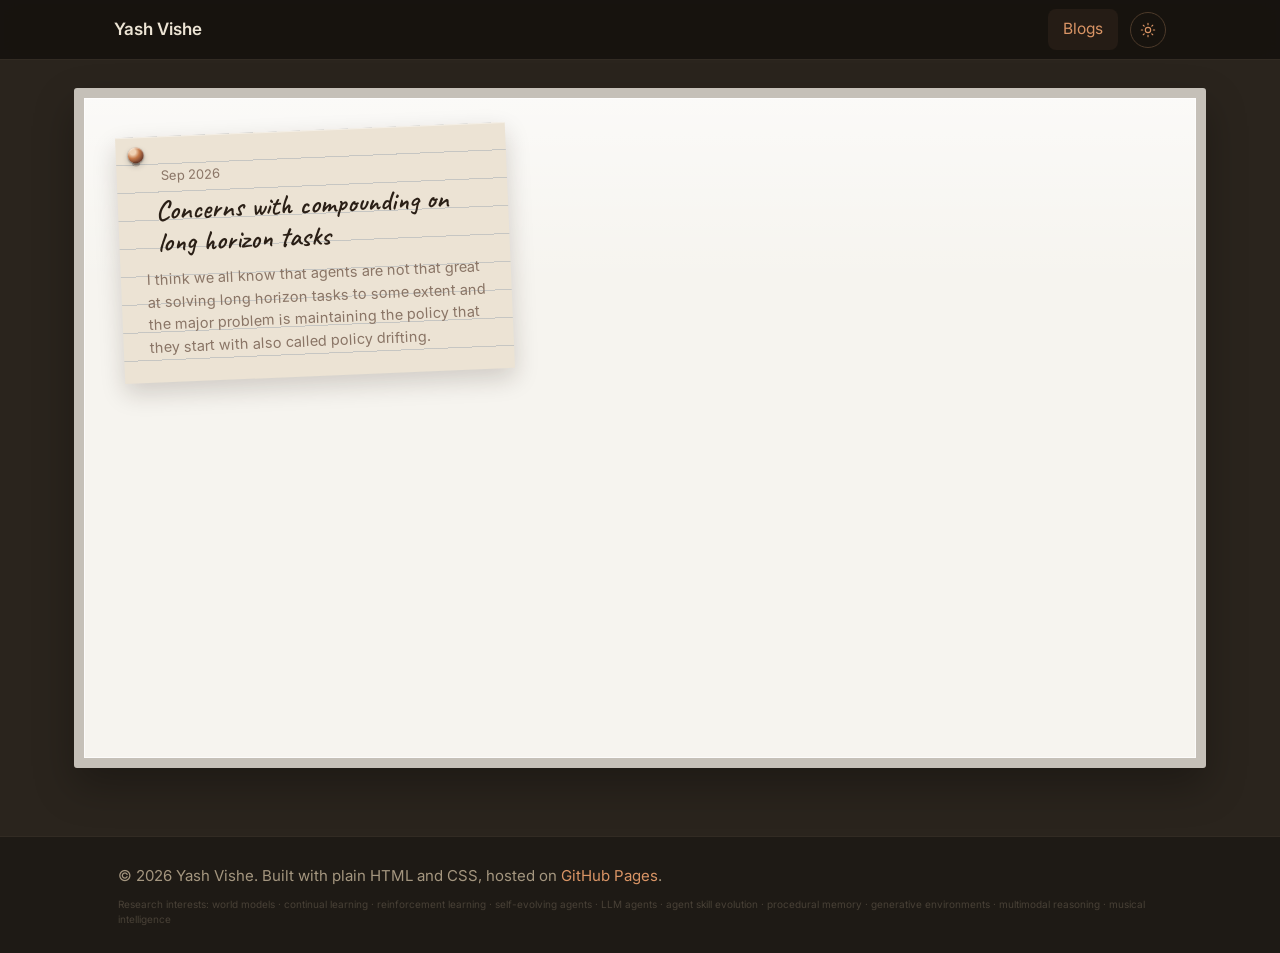
==== commit 7d69141d: "Lift the opened note off the whiteboard onto a blurred, darkened board. Co-authored-by: Cursor <curs" ====
--- a/blogs/index.html
+++ b/blogs/index.html
@@ -24,7 +24,7 @@
 <link rel="preconnect" href="https://fonts.googleapis.com">
 <link rel="preconnect" href="https://fonts.gstatic.com" crossorigin>
 <link href="https://fonts.googleapis.com/css2?family=Caveat:wght@500;600;700&family=Inter:wght@400;500;600;700&display=swap" rel="stylesheet">
-<link rel="stylesheet" href="../style.css">
+<link rel="stylesheet" href="../style.css?v=lift2">
 
 <script>
 (function () {
--- a/style.css
+++ b/style.css
@@ -404,7 +404,7 @@
 .sticky-note {
   position: absolute;
   top: 32px;
-  right: 36px;
+  left: 36px;
   z-index: 1;
   display: block;
   width: min(390px, calc(100% - 48px));
@@ -420,7 +420,7 @@
     );
   color: var(--c-paper-ink);
   text-decoration: none;
-  transform: rotate(2.4deg);
+  transform: rotate(-2.4deg);
   box-shadow:
     0 1px 0 rgba(255, 255, 255, .4) inset,
     0 10px 24px rgba(40, 24, 12, .18);
@@ -438,7 +438,7 @@
 .tack {
   position: absolute;
   top: 10px;
-  right: 12px;
+  left: 12px;
   width: 16px;
   height: 16px;
   border-radius: 50%;
@@ -462,7 +462,7 @@
 
 .note-date {
   display: block;
-  padding-right: 18px;
+  padding-left: 18px;
   text-align: left;
   color: var(--c-paper-ink-3);
   font-size: 13px;
@@ -471,7 +471,7 @@
 .note-title {
   display: block;
   margin-top: 8px;
-  padding-right: 12px;
+  padding-left: 12px;
   font-family: "Caveat", Inter, cursive;
   font-size: 28px;
   font-weight: 600;
@@ -489,25 +489,91 @@
 .article-back {
   position: absolute;
   top: 20px;
-  left: 24px;
+  right: 24px;
+  left: auto;
   z-index: 2;
   font-size: 14.5px;
   color: #8a8378;
 }
 .article-back:hover { color: var(--c-paper-accent); text-decoration: none; }
 
-.article-note {
+.post-stage {
+  position: relative;
+  display: flex;
+  flex-direction: column;
+  align-items: center;
+  isolation: isolate;
+}
+.post-bg {
+  position: absolute;
+  inset: 12px 8px 24px;
+  z-index: 0;
+  overflow: visible;
+  pointer-events: none;
+}
+.post-stage .whiteboard.is-backdrop {
+  position: absolute;
+  inset: 0;
+  min-height: 100%;
+  filter: blur(18px);
+  transform: scale(1.03);
+}
+.board-dim {
+  position: absolute;
+  inset: -20px;
+  background:
+    radial-gradient(ellipse at 50% 42%, rgba(0, 0, 0, .42), rgba(0, 0, 0, .78) 72%);
+}
+.post-stage .article-back {
   position: relative;
   top: auto;
   right: auto;
-  margin: 56px 28px 40px auto;
-  width: min(560px, calc(100% - 48px));
-  padding: 40px 36px 44px;
-  transform: rotate(1.2deg);
-}
+  left: auto;
+  z-index: 2;
+  align-self: flex-start;
+  margin: 4px 0 20px 8px;
+  color: rgba(236, 228, 212, .78);
+}
+.post-stage .article-back:hover { color: #fff; }
+
+.article-note.is-lifted {
+  position: relative;
+  top: auto;
+  left: auto;
+  z-index: 2;
+  margin: 8px auto 56px;
+  width: min(680px, calc(100% - 28px));
+  padding: 48px 44px 52px;
+  transform: rotate(-1.6deg);
+  background-color: var(--c-paper);
+  box-shadow:
+    0 1px 0 rgba(255, 255, 255, .4) inset,
+    0 18px 32px rgba(0, 0, 0, .32),
+    0 48px 90px rgba(0, 0, 0, .55);
+  animation: note-lift .5s ease-out;
+}
+@keyframes note-lift {
+  from {
+    opacity: 0;
+    transform: rotate(-2.4deg) translate(-30%, -22%) scale(.9);
+  }
+  to {
+    opacity: 1;
+    transform: rotate(-1.6deg) translate(0, 0) scale(1);
+  }
+}
+@media (prefers-reduced-motion: reduce) {
+  .article-note.is-lifted { animation: none; }
+}
+
+.article-note.is-lifted .article-title,
+.article-note.is-lifted .article-meta {
+  padding-left: 0;
+}
+
 .article-title {
   margin: 0;
-  padding-right: 18px;
+  padding-left: 18px;
   font-family: "Caveat", Inter, cursive;
   font-size: 36px;
   font-weight: 600;
@@ -555,14 +621,14 @@
   .whiteboard { min-height: calc(100vh - var(--nav-height) - 130px); border-width: 7px; }
   .sticky-note {
     top: 20px;
-    right: 16px;
+    left: 16px;
     width: calc(100% - 32px);
   }
-  .article-note {
-    margin: 52px 12px 28px auto;
-    width: calc(100% - 24px);
+  .article-note.is-lifted {
+    margin: 0 auto 32px;
+    width: calc(100% - 8px);
     padding: 32px 22px 28px;
   }
   .article-title { font-size: 30px; }
-  .article-back { top: 14px; left: 14px; }
-}
+  .post-stage .article-back { margin: 0 0 16px 4px; }
+}
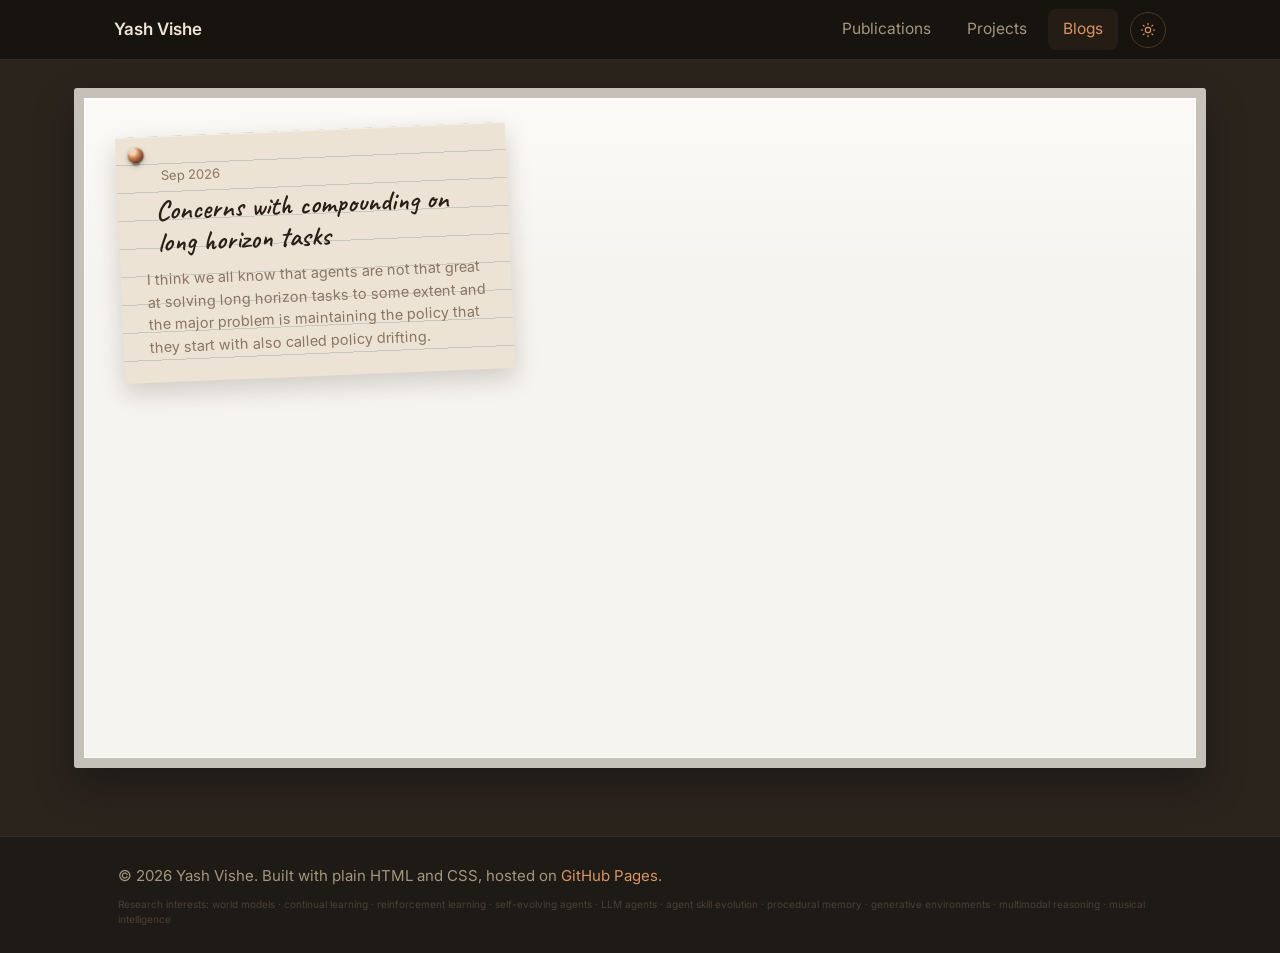
==== commit f68c733f: "Move publications to their own page, drop homepage projects Publications now live at /publications/;" ====
--- a/blogs/index.html
+++ b/blogs/index.html
@@ -42,6 +42,8 @@
     </a>
     <div class="nav-right">
       <ul class="nav-links">
+        <li><a href="/publications/">Publications</a></li>
+        <li><a href="/projects/">Projects</a></li>
         <li><a href="/blogs/" class="active" aria-current="page">Blogs</a></li>
       </ul>
       <button id="themeToggle" class="theme-toggle" type="button" aria-label="Toggle color mode" title="Switch to dark mode">
--- a/style.css
+++ b/style.css
@@ -632,3 +632,12 @@
   .article-title { font-size: 30px; }
   .post-stage .article-back { margin: 0 0 16px 4px; }
 }
+
+/* ---------- compact nav on phones (three tabs + toggle) ---------- */
+@media (max-width: 520px) {
+  .nav-inner { padding: 0 14px; }
+  .nav-logo { white-space: nowrap; font-size: 15.5px; }
+  .nav-right { gap: 6px; }
+  .nav-links { gap: 0; }
+  .nav-links a { padding: 6px 8px; font-size: 14px; }
+}
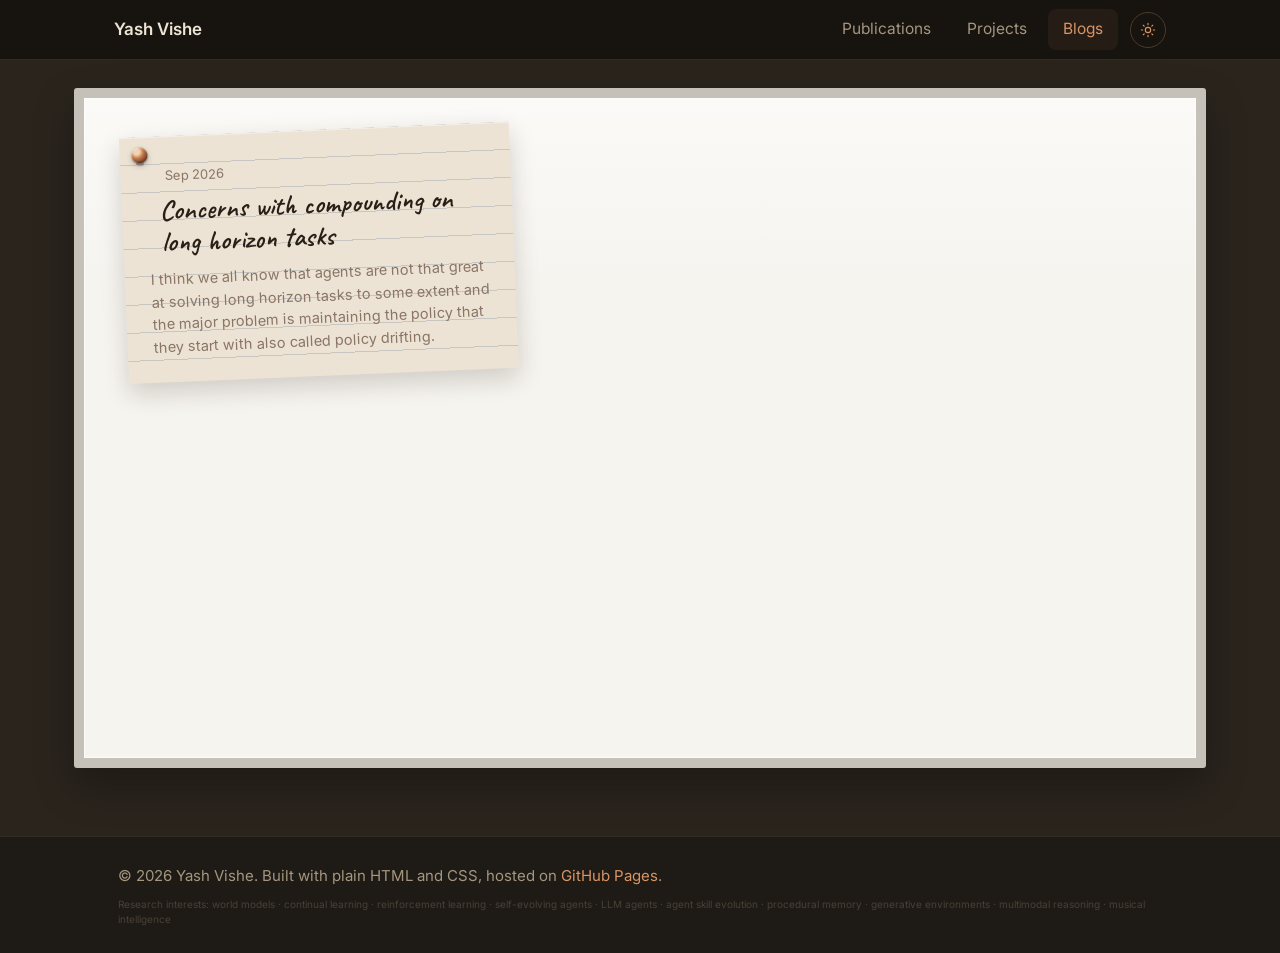
==== commit e560ce17: "Polish blog note transitions" ====
--- a/blogs/index.html
+++ b/blogs/index.html
@@ -24,7 +24,26 @@
 <link rel="preconnect" href="https://fonts.googleapis.com">
 <link rel="preconnect" href="https://fonts.gstatic.com" crossorigin>
 <link href="https://fonts.googleapis.com/css2?family=Caveat:wght@500;600;700&family=Inter:wght@400;500;600;700&display=swap" rel="stylesheet">
-<link rel="stylesheet" href="../style.css?v=lift2">
+<link rel="stylesheet" href="../style.css?v=lift3">
+
+<style>
+@view-transition { navigation: auto; }
+</style>
+
+<script>
+/* Cross-document view transitions are unavailable in some browsers and get
+   skipped when the incoming document is slow to first paint. Mark the document
+   so the stylesheet can fall back to a plain entry animation instead of
+   swapping in with no motion at all. */
+(function () {
+  var root = document.documentElement;
+  root.classList.add('no-vt');
+  if (!('onpagereveal' in window)) return;
+  addEventListener('pagereveal', function (e) {
+    if (e.viewTransition) root.classList.remove('no-vt');
+  });
+})();
+</script>
 
 <script>
 (function () {
--- a/style.css
+++ b/style.css
@@ -363,6 +363,83 @@
 :root[data-theme="dark"] .theme-toggle .icon-sun { display: block; }
 
 /* ---------- blogs / notes ---------- */
+/* Opening a note: the board blurs back, a veil dims it, and the note travels
+   from its corner to the middle of the stage. Where cross-document view
+   transitions run, that is one continuous morph; where they do not, the
+   `.no-vt` fallback near the bottom of this section plays the same beats on
+   load. Both share the timing below so they feel like one animation. */
+.board .nav { view-transition-name: blog-navigation; }
+.board .footer { view-transition-name: blog-footer; }
+.board .whiteboard { view-transition-name: blog-board; }
+.board .board-dim { view-transition-name: blog-dim; }
+.board .sticky-note { view-transition-name: blog-paper; }
+
+::view-transition-group(blog-board) { z-index: 0; }
+::view-transition-group(blog-dim) { z-index: 1; }
+::view-transition-group(blog-paper) { z-index: 3; }
+::view-transition-group(blog-navigation),
+::view-transition-group(blog-footer) { z-index: 4; }
+
+/* One clock for every layer, so nothing finishes early and hitches. */
+::view-transition-group(blog-board),
+::view-transition-group(blog-dim),
+::view-transition-group(blog-paper),
+::view-transition-group(root) {
+  animation-duration: 460ms;
+  animation-timing-function: cubic-bezier(.22, .68, .16, 1);
+}
+::view-transition-old(blog-board),
+::view-transition-new(blog-board),
+::view-transition-old(blog-dim),
+::view-transition-new(blog-dim),
+::view-transition-old(root),
+::view-transition-new(root) {
+  animation-duration: 460ms;
+  animation-timing-function: ease-out;
+}
+
+/* The board is the same picture on both pages, sharp versus blurred, so the
+   straight crossfade reads as a focus pull rather than a page swap. */
+::view-transition-old(blog-board),
+::view-transition-new(blog-board),
+::view-transition-old(blog-dim),
+::view-transition-new(blog-dim) {
+  height: 100%;
+  object-fit: fill;
+}
+
+/* The note keeps its real text size while the sheet around it grows, so the
+   words never stretch. Pinned top left so the lines do not slide sideways as
+   the sheet widens. */
+::view-transition-image-pair(blog-paper) {
+  isolation: isolate;
+  /* An opaque sheet prevents a flash of the board between text snapshots. */
+  background-color: var(--c-paper);
+}
+::view-transition-old(blog-paper),
+::view-transition-new(blog-paper) {
+  height: 100%;
+  overflow: clip;
+  object-fit: none;
+  object-position: top left;
+  mix-blend-mode: normal;
+}
+::view-transition-old(blog-paper) {
+  animation: paper-text-out 240ms ease-in both;
+}
+::view-transition-new(blog-paper) {
+  animation: paper-text-in 300ms 160ms ease-out both;
+}
+
+@keyframes paper-text-out {
+  from { opacity: 1; }
+  to { opacity: 0; }
+}
+@keyframes paper-text-in {
+  from { opacity: 0; }
+  to { opacity: 1; }
+}
+
 .sr-only {
   position: absolute;
   width: 1px;
@@ -424,6 +501,20 @@
   box-shadow:
     0 1px 0 rgba(255, 255, 255, .4) inset,
     0 10px 24px rgba(40, 24, 12, .18);
+  transform-origin: 50% 12%;
+  transition: transform 280ms ease, box-shadow 280ms ease;
+}
+@media (hover: hover) and (prefers-reduced-motion: no-preference) {
+  a.sticky-note:hover {
+    transform: translateY(-4px) rotate(-1.8deg);
+    box-shadow: 0 18px 30px rgba(40, 24, 12, .26);
+  }
+  /* Settle back before the snapshot is taken, so the note does not start the
+     transition from a lifted, half-straightened pose. */
+  a.sticky-note:active {
+    transform: rotate(-2.4deg);
+    transition-duration: 90ms;
+  }
 }
 a.sticky-note:hover {
   color: var(--c-paper-ink);
@@ -544,26 +635,54 @@
   margin: 8px auto 56px;
   width: min(680px, calc(100% - 28px));
   padding: 48px 44px 52px;
-  transform: rotate(-1.6deg);
+  transform: none;
   background-color: var(--c-paper);
   box-shadow:
     0 1px 0 rgba(255, 255, 255, .4) inset,
     0 18px 32px rgba(0, 0, 0, .32),
     0 48px 90px rgba(0, 0, 0, .55);
-  animation: note-lift .5s ease-out;
-}
-@keyframes note-lift {
+}
+/* Fallback for browsers that never ran the morph: play the same beats on load
+   so the article still opens rather than appearing in one hard cut. The veil
+   dims first, the sheet rises into it a beat later. */
+@media (prefers-reduced-motion: no-preference) {
+  .no-vt .post-stage .board-dim {
+    animation: veil-in 460ms cubic-bezier(.22, .68, .16, 1) both;
+  }
+  .no-vt .article-note.is-lifted {
+    animation: note-open 480ms 90ms cubic-bezier(.22, .68, .16, 1) both;
+  }
+  .no-vt .post-stage .article-back {
+    animation: back-in 380ms 220ms ease-out both;
+  }
+}
+
+@keyframes veil-in {
+  from { opacity: 0; }
+  to { opacity: 1; }
+}
+@keyframes note-open {
   from {
     opacity: 0;
-    transform: rotate(-2.4deg) translate(-30%, -22%) scale(.9);
+    transform: translateY(16px) scale(.975) rotate(-1.1deg);
   }
   to {
     opacity: 1;
-    transform: rotate(-1.6deg) translate(0, 0) scale(1);
-  }
-}
+    transform: translateY(0) scale(1) rotate(0deg);
+  }
+}
+@keyframes back-in {
+  from { opacity: 0; }
+  to { opacity: 1; }
+}
+
 @media (prefers-reduced-motion: reduce) {
-  .article-note.is-lifted { animation: none; }
+  @view-transition { navigation: none; }
+  .sticky-note { transition: none; }
+  ::view-transition-group(*),
+  ::view-transition-image-pair(*),
+  ::view-transition-old(*),
+  ::view-transition-new(*) { animation: none !important; }
 }
 
 .article-note.is-lifted .article-title,
